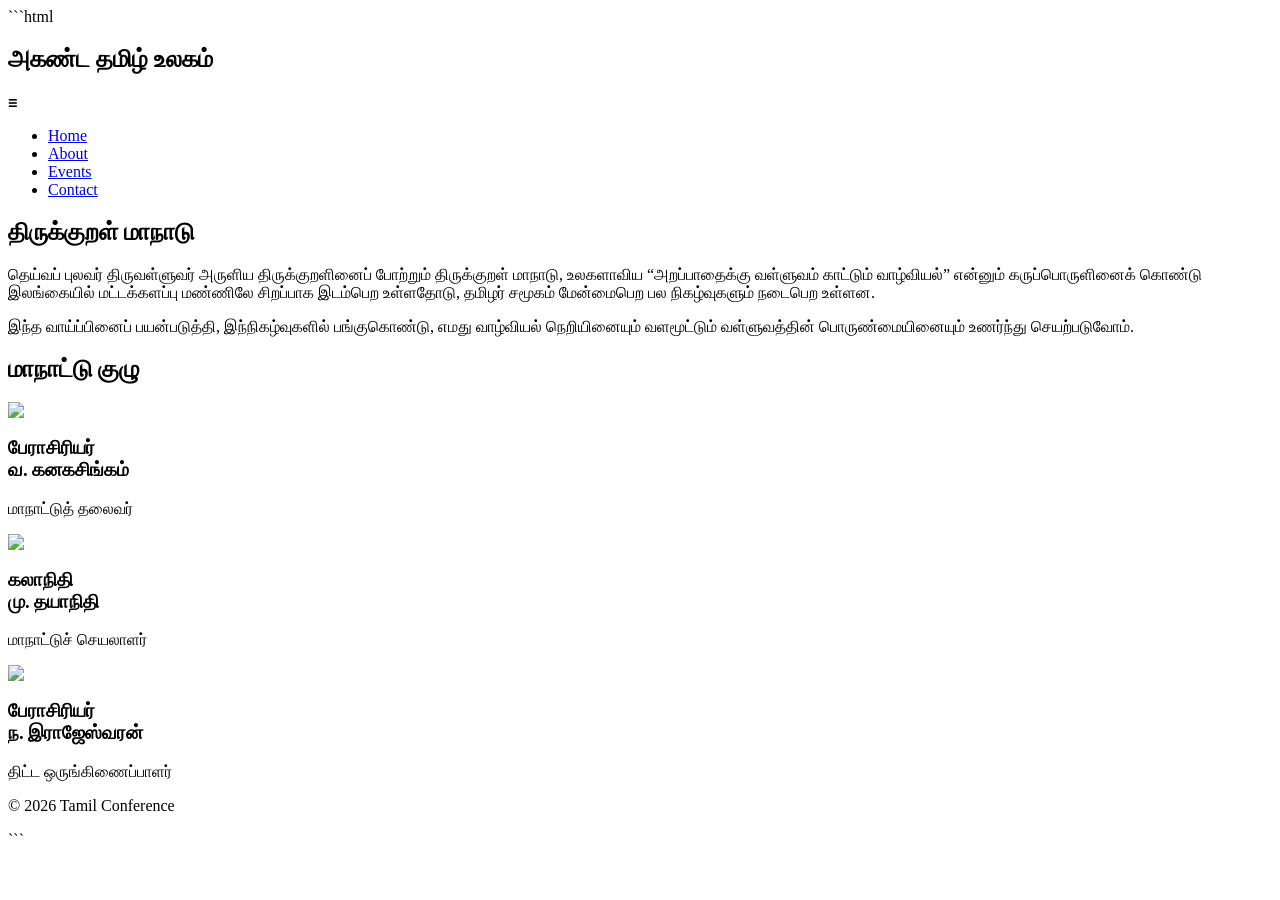
==== about.html @ cc30d32f "Add files via upload" ====
```html
<!DOCTYPE html>
<html lang="ta">
<head>
<meta charset="UTF-8">
<meta name="viewport" content="width=device-width, initial-scale=1.0">

<title>About - திருக்குறள் மாநாடு</title>

<link href="https://fonts.googleapis.com/css2?family=Hind+Madurai:wght@400;600&display=swap" rel="stylesheet">
<link rel="stylesheet" href="css/about.css">

</head>

<body>

<!-- NAVBAR -->
<nav class="navbar">
  <div class="container">
    <h2 class="logo">அகண்ட தமிழ் உலகம்</h2>

    <div class="menu-toggle" onclick="toggleMenu()">☰</div>

    <ul class="nav" id="navMenu">
      <li><a href="index.html">Home</a></li>
      <li><a href="#" class="active">About</a></li>
      <li><a href="events.html">Events</a></li>
      <li><a href="contact.html">Contact</a></li>
    </ul>
  </div>
</nav>

<!-- ABOUT SECTION -->
<section class="about">

  <div class="about-box">

    <h1>திருக்குறள் மாநாடு</h1>

    <p>
    தெய்வப் புலவர் திருவள்ளுவர் அருளிய திருக்குறளினைப் போற்றும் திருக்குறள் மாநாடு,
    உலகளாவிய “அறப்பாதைக்கு வள்ளுவம் காட்டும் வாழ்வியல்” என்னும் கருப்பொருளினைக் கொண்டு 
    இலங்கையில் மட்டக்களப்பு மண்ணிலே சிறப்பாக இடம்பெற உள்ளதோடு, தமிழர் சமூகம் 
    மேன்மைபெற பல நிகழ்வுகளும் நடைபெற உள்ளன.
    </p>

    <p>
    இந்த வாய்ப்பினைப் பயன்படுத்தி, இந்நிகழ்வுகளில் பங்குகொண்டு, எமது வாழ்வியல் 
    நெறியினையும் வளமூட்டும் வள்ளுவத்தின் பொருண்மையினையும் உணர்ந்து செயற்படுவோம்.
    </p>

  </div>

</section>

<!-- TEAM SECTION -->
<section class="team">

  <h2>மாநாட்டு குழு</h2>

  <div class="team-container">

    <!-- PERSON 1 -->
    <div class="member">
      <img src="assets/person1.jpg">
      <h3>பேராசிரியர் <br> வ. கனகசிங்கம்</h3>
      <p>மாநாட்டுத் தலைவர்</p>
    </div>

    <!-- PERSON 2 -->
    <div class="member">
      <img src="assets/person2.jpg">
      <h3>கலாநிதி <br> மு. தயாநிதி</h3>
      <p>மாநாட்டுச் செயலாளர்</p>
    </div>

    <!-- PERSON 3 -->
    <div class="member">
      <img src="assets/person3.jpg">
      <h3>பேராசிரியர் <br> ந. இராஜேஸ்வரன்</h3>
      <p>திட்ட ஒருங்கிணைப்பாளர்</p>
    </div>



  </div>

</section>

<footer>
  <p>© 2026 Tamil Conference</p>
</footer>

<script>
function toggleMenu() {
  document.getElementById("navMenu").classList.toggle("active");
}
</script>

</body>
</html>
```
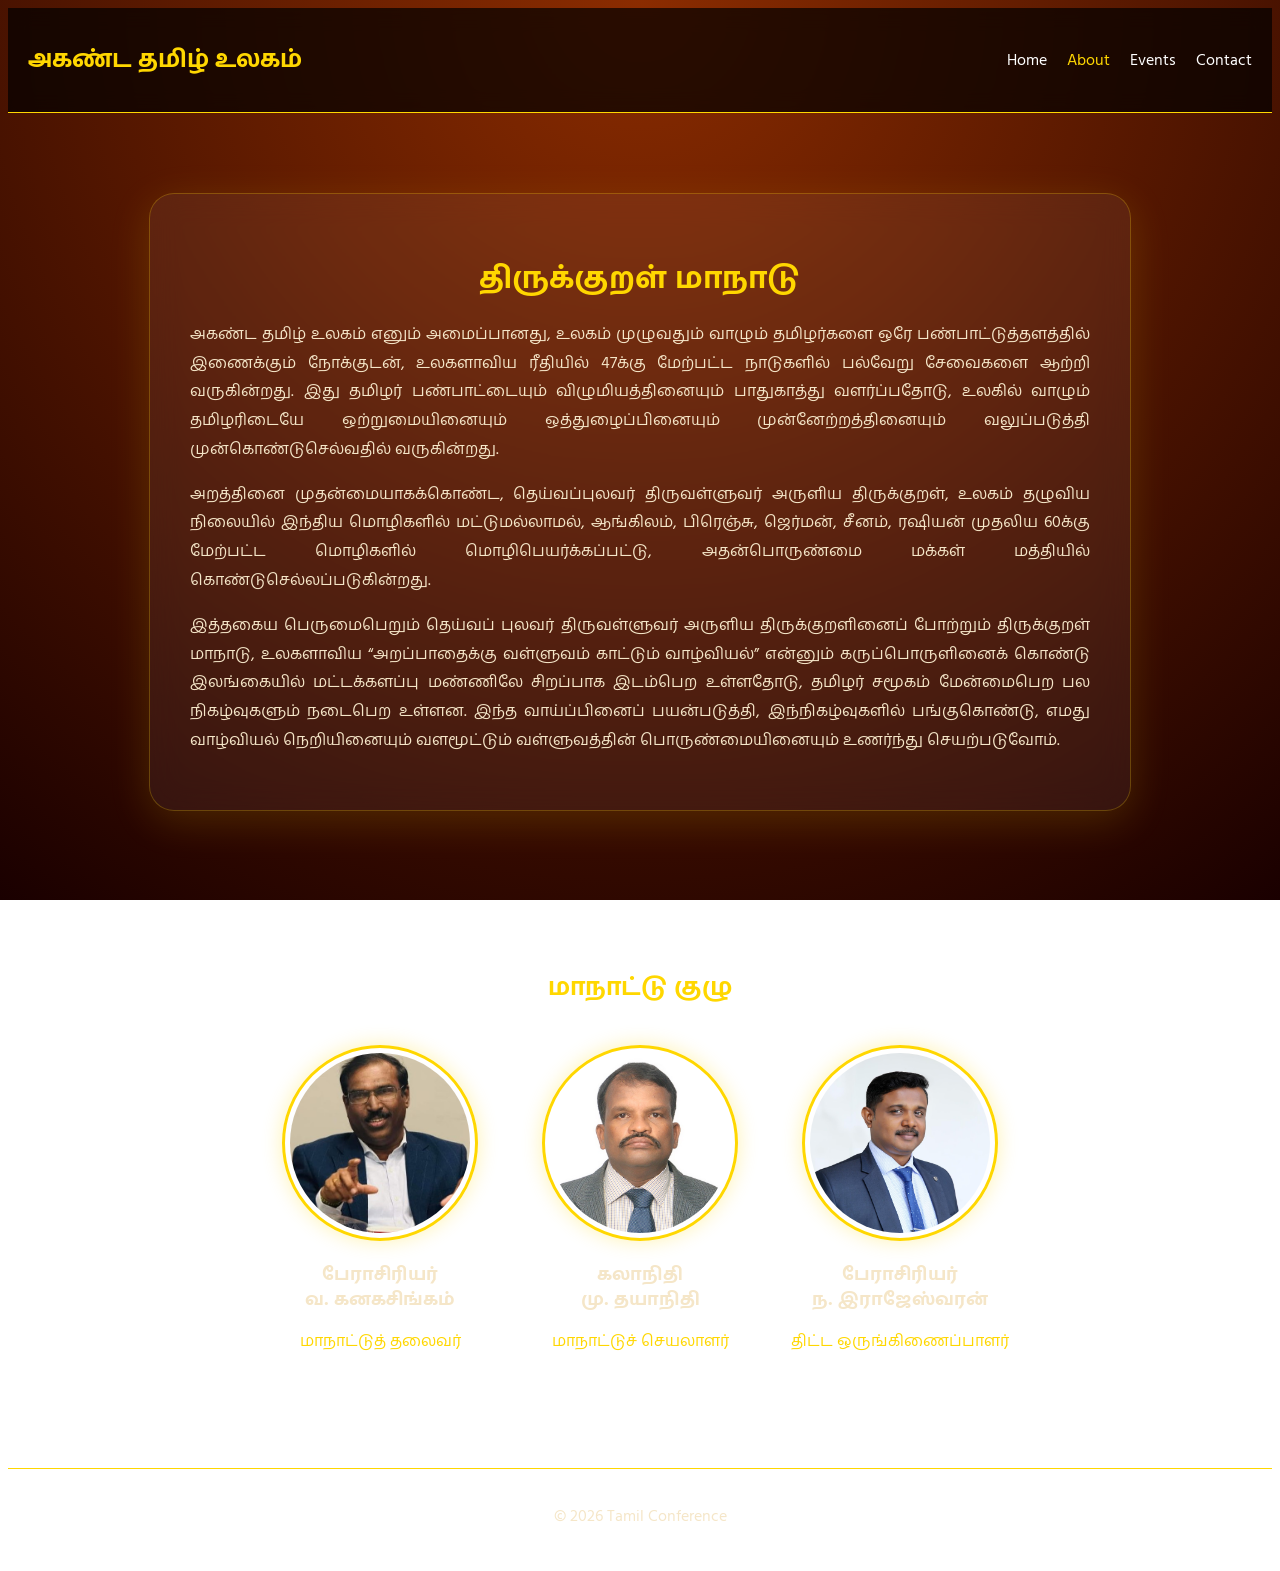
==== commit 77c71a4b: "Update about.html" ====
--- a/about.html
+++ b/about.html
@@ -1,4 +1,3 @@
-```html
 <!DOCTYPE html>
 <html lang="ta">
 <head>
@@ -37,17 +36,22 @@
 
     <h1>திருக்குறள் மாநாடு</h1>
 
-    <p>
-    தெய்வப் புலவர் திருவள்ளுவர் அருளிய திருக்குறளினைப் போற்றும் திருக்குறள் மாநாடு,
-    உலகளாவிய “அறப்பாதைக்கு வள்ளுவம் காட்டும் வாழ்வியல்” என்னும் கருப்பொருளினைக் கொண்டு 
-    இலங்கையில் மட்டக்களப்பு மண்ணிலே சிறப்பாக இடம்பெற உள்ளதோடு, தமிழர் சமூகம் 
-    மேன்மைபெற பல நிகழ்வுகளும் நடைபெற உள்ளன.
+<p>
+  அகண்ட தமிழ் உலகம் எனும் அமைப்பானது, உலகம் முழுவதும் வாழும் தமிழர்களை ஒரே பண்பாட்டுத்தளத்தில் இணைக்கும் நோக்குடன், உலகளாவிய ரீதியில் 47க்கு மேற்பட்ட நாடுகளில் பல்வேறு சேவைகளை ஆற்றி வருகின்றது. இது தமிழர் பண்பாட்டையும் விழுமியத்தினையும் பாதுகாத்து வளர்ப்பதோடு, உலகில் வாழும் தமிழரிடையே ஒற்றுமையினையும் ஒத்துழைப்பினையும் முன்னேற்றத்தினையும் வலுப்படுத்தி முன்கொண்டுசெல்வதில் வருகின்றது. 
+
     </p>
 
     <p>
-    இந்த வாய்ப்பினைப் பயன்படுத்தி, இந்நிகழ்வுகளில் பங்குகொண்டு, எமது வாழ்வியல் 
-    நெறியினையும் வளமூட்டும் வள்ளுவத்தின் பொருண்மையினையும் உணர்ந்து செயற்படுவோம்.
+    அறத்தினை முதன்மையாகக்கொண்ட, தெய்வப்புலவர் திருவள்ளுவர் அருளிய திருக்குறள், உலகம் தழுவிய நிலையில் இந்திய மொழிகளில் மட்டுமல்லாமல், ஆங்கிலம், பிரெஞ்சு, ஜெர்மன், 
+    சீனம், ரஷியன் முதலிய 60க்கு மேற்பட்ட மொழிகளில் மொழிபெயர்க்கப்பட்டு, அதன்பொருண்மை மக்கள் மத்தியில் கொண்டுசெல்லப்படுகின்றது. 
     </p>
+
+    <p>
+    இத்தகைய பெருமைபெறும் தெய்வப் புலவர்  திருவள்ளுவர் அருளிய திருக்குறளினைப் போற்றும் திருக்குறள் மாநாடு, உலகளாவிய  “அறப்பாதைக்கு வள்ளுவம் காட்டும் வாழ்வியல்” என்னும் கருப்பொருளினைக் கொண்டு இலங்கையில் மட்டக்களப்பு மண்ணிலே சிறப்பாக இடம்பெற உள்ளதோடு, தமிழர் சமூகம் 
+    மேன்மைபெற பல நிகழ்வுகளும் நடைபெற உள்ளன. இந்த வாய்ப்பினைப் பயன்படுத்தி, இந்நிகழ்வுகளில் பங்குகொண்டு, எமது வாழ்வியல் நெறியினையும் வளமூட்டும் வள்ளுவத்தின் 
+    பொருண்மையினையும் உணர்ந்து செயற்படுவோம். 
+    </p>
+
 
   </div>
 
@@ -99,4 +103,3 @@
 
 </body>
 </html>
-```
--- a/css/about.css
+++ b/css/about.css
@@ -0,0 +1,216 @@
+```css
+* {
+  margin: 0;
+  padding: 0;
+  box-sizing: border-box;
+}
+
+/* 🔥 BODY ULTRA BACKGROUND */
+body {
+  font-family: 'Hind Madurai', sans-serif;
+
+  /* premium gradient */
+  background: radial-gradient(circle at top, #8b2c00, #1a0000);
+
+  /* depth feel */
+  background-attachment: fixed;
+
+  color: #f5e6c8;
+}
+
+/* NAVBAR */
+.navbar {
+  position: sticky;
+  top: 0;
+  z-index: 1000;
+
+  background: rgba(0,0,0,0.7);
+  backdrop-filter: blur(10px);
+  border-bottom: 1px solid gold;
+}
+
+.container {
+  display: flex;
+  justify-content: space-between;
+  padding: 15px 20px;
+  align-items: center;
+}
+
+.logo {
+  color: gold;
+}
+
+/* NAV */
+.nav {
+  display: flex;
+  list-style: none;
+  gap: 20px;
+}
+
+.nav a {
+  color: white;
+  text-decoration: none;
+  position: relative;
+  transition: 0.3s;
+}
+
+/* underline animation */
+.nav a::after {
+  content: "";
+  position: absolute;
+  width: 0%;
+  height: 2px;
+  background: gold;
+  left: 0;
+  bottom: -5px;
+  transition: 0.3s;
+}
+
+.nav a:hover::after {
+  width: 100%;
+}
+
+.nav a.active,
+.nav a:hover {
+  color: gold;
+}
+
+.menu-toggle {
+  display: none;
+  color: white;
+  font-size: 24px;
+}
+
+/* ABOUT */
+.about {
+  padding: 80px 20px;
+}
+
+/* 🔥 GLASS BOX ULTRA */
+.about-box {
+  max-width: 900px;
+  margin: auto;
+
+  background: rgba(255,255,255,0.06);
+  backdrop-filter: blur(15px);
+
+  padding: 40px;
+  border-radius: 25px;
+
+  border: 1px solid rgba(255,215,0,0.25);
+
+  /* glow shadow */
+  box-shadow: 0 10px 40px rgba(255,215,0,0.15);
+
+  animation: fadeUp 1s ease;
+}
+
+.about-box h1 {
+  text-align: center;
+  color: gold;
+  margin-bottom: 20px;
+  font-size: 30px;
+}
+
+.about-box p {
+  line-height: 1.8;
+  margin-bottom: 15px;
+  text-align: justify;
+}
+
+/* TEAM */
+.team {
+  padding: 60px 20px;
+  text-align: center;
+}
+
+.team h2 {
+  color: gold;
+  margin-bottom: 40px;
+}
+
+/* GRID */
+.team-container {
+  display: flex;
+  justify-content: center;
+  gap: 40px;
+  flex-wrap: wrap;
+}
+
+/* MEMBER CARD */
+.member {
+  width: 220px;
+  text-align: center;
+  transition: 0.4s;
+}
+
+/* IMAGE */
+.member img {
+  width: 180px;
+  height: 180px;
+  border-radius: 50%;
+  object-fit: cover;
+
+  border: 3px solid gold;
+  padding: 5px;
+
+  /* glow */
+  box-shadow: 0 0 20px rgba(255,215,0,0.3);
+}
+
+/* TEXT */
+.member h3 {
+  margin-top: 15px;
+  font-size: 18px;
+}
+
+.member p {
+  color: gold;
+  margin-top: 5px;
+}
+
+/* 🔥 HOVER EFFECT */
+.member:hover {
+  transform: translateY(-12px) scale(1.05);
+}
+
+/* FOOTER */
+footer {
+  text-align: center;
+  padding: 20px;
+  border-top: 1px solid gold;
+  margin-top: 40px;
+}
+
+/* ANIMATION */
+@keyframes fadeUp {
+  from {
+    transform: translateY(40px);
+    opacity: 0;
+  }
+  to {
+    transform: translateY(0);
+    opacity: 1;
+  }
+}
+
+/* MOBILE */
+@media(max-width:768px){
+
+  .nav {
+    display: none;
+    flex-direction: column;
+    background: black;
+    width: 100%;
+    text-align: center;
+  }
+
+  .nav.active {
+    display: flex;
+  }
+
+  .menu-toggle {
+    display: block;
+  }
+}
+```
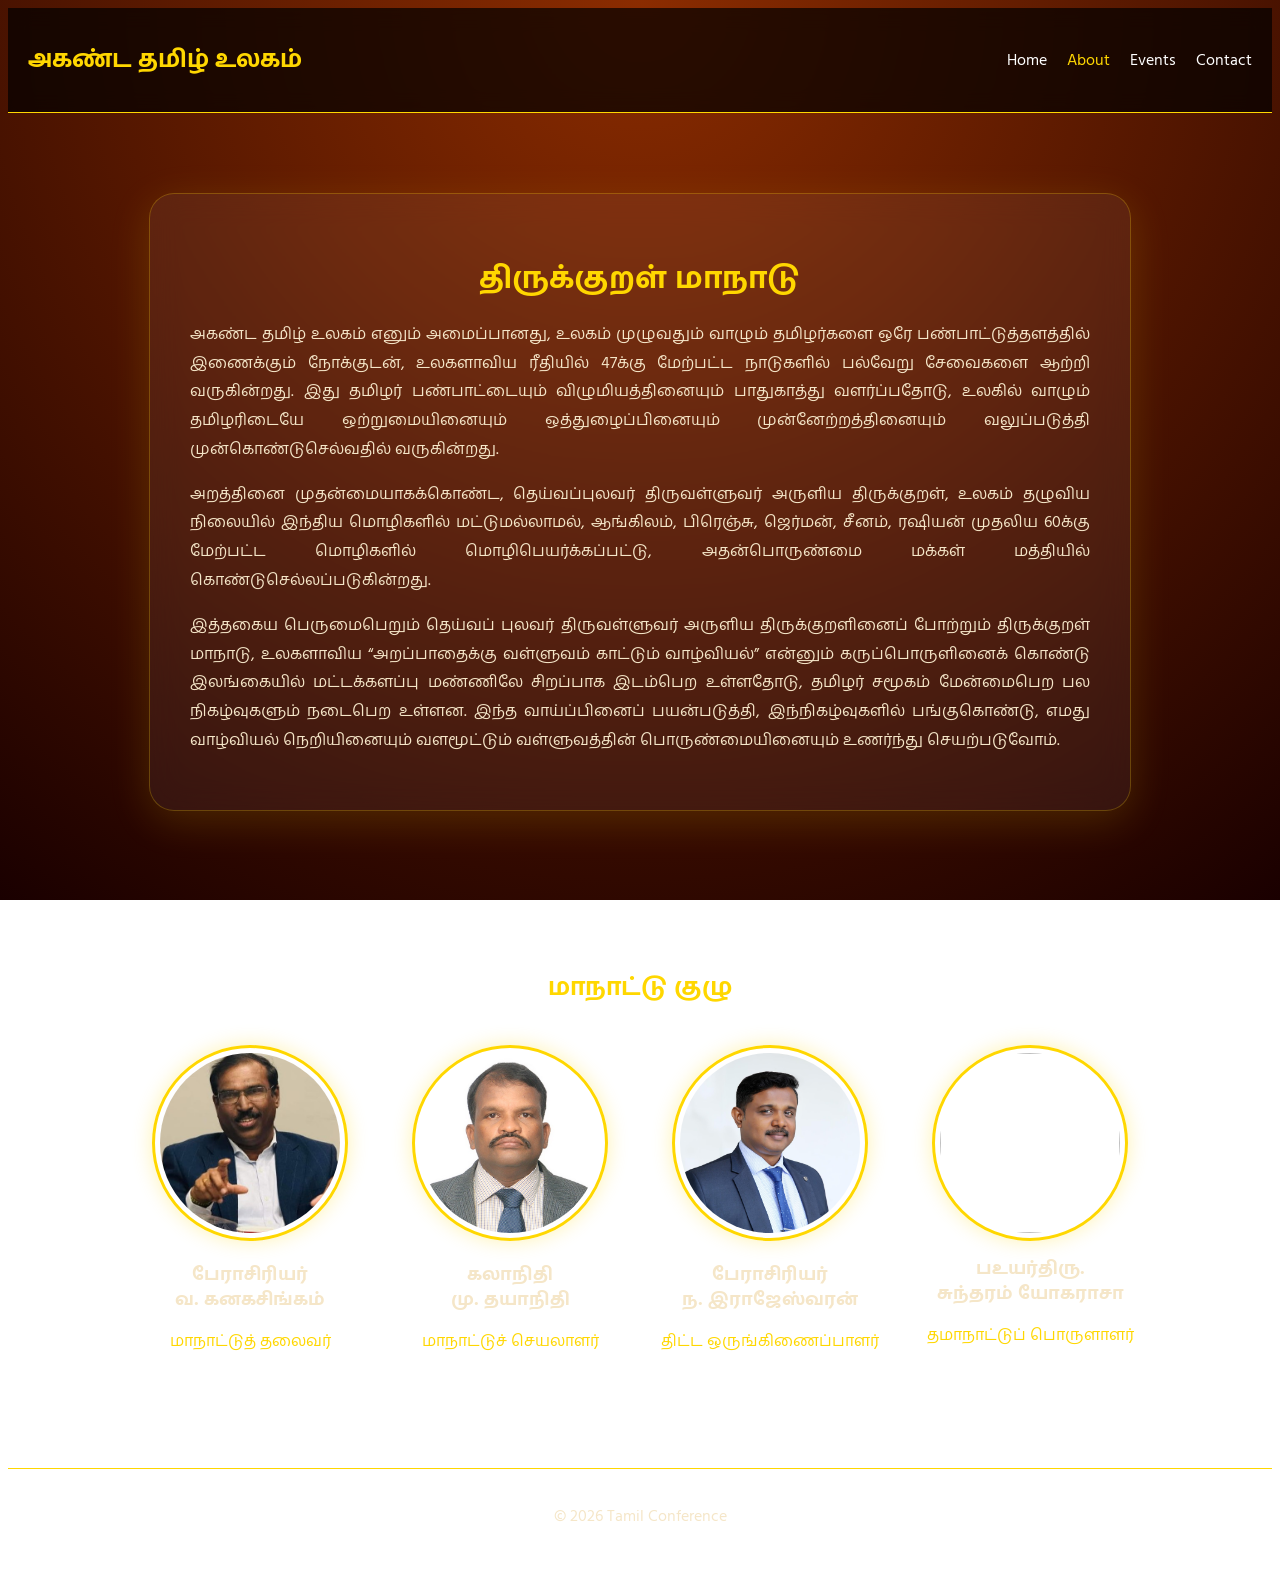
==== commit f66ed643: "Update about.html" ====
--- a/about.html
+++ b/about.html
@@ -85,7 +85,12 @@
       <p>திட்ட ஒருங்கிணைப்பாளர்</p>
     </div>
 
-
+   <!-- PERSON 4 -->
+    <div class="member">
+      <img src="assets/person4.jpg">
+      <h3>பஉயர்திரு. <br> சுந்தரம் யோகராசா</h3>
+      <p>தமாநாட்டுப் பொருளாளர் </p>
+    </div>
 
   </div>
 
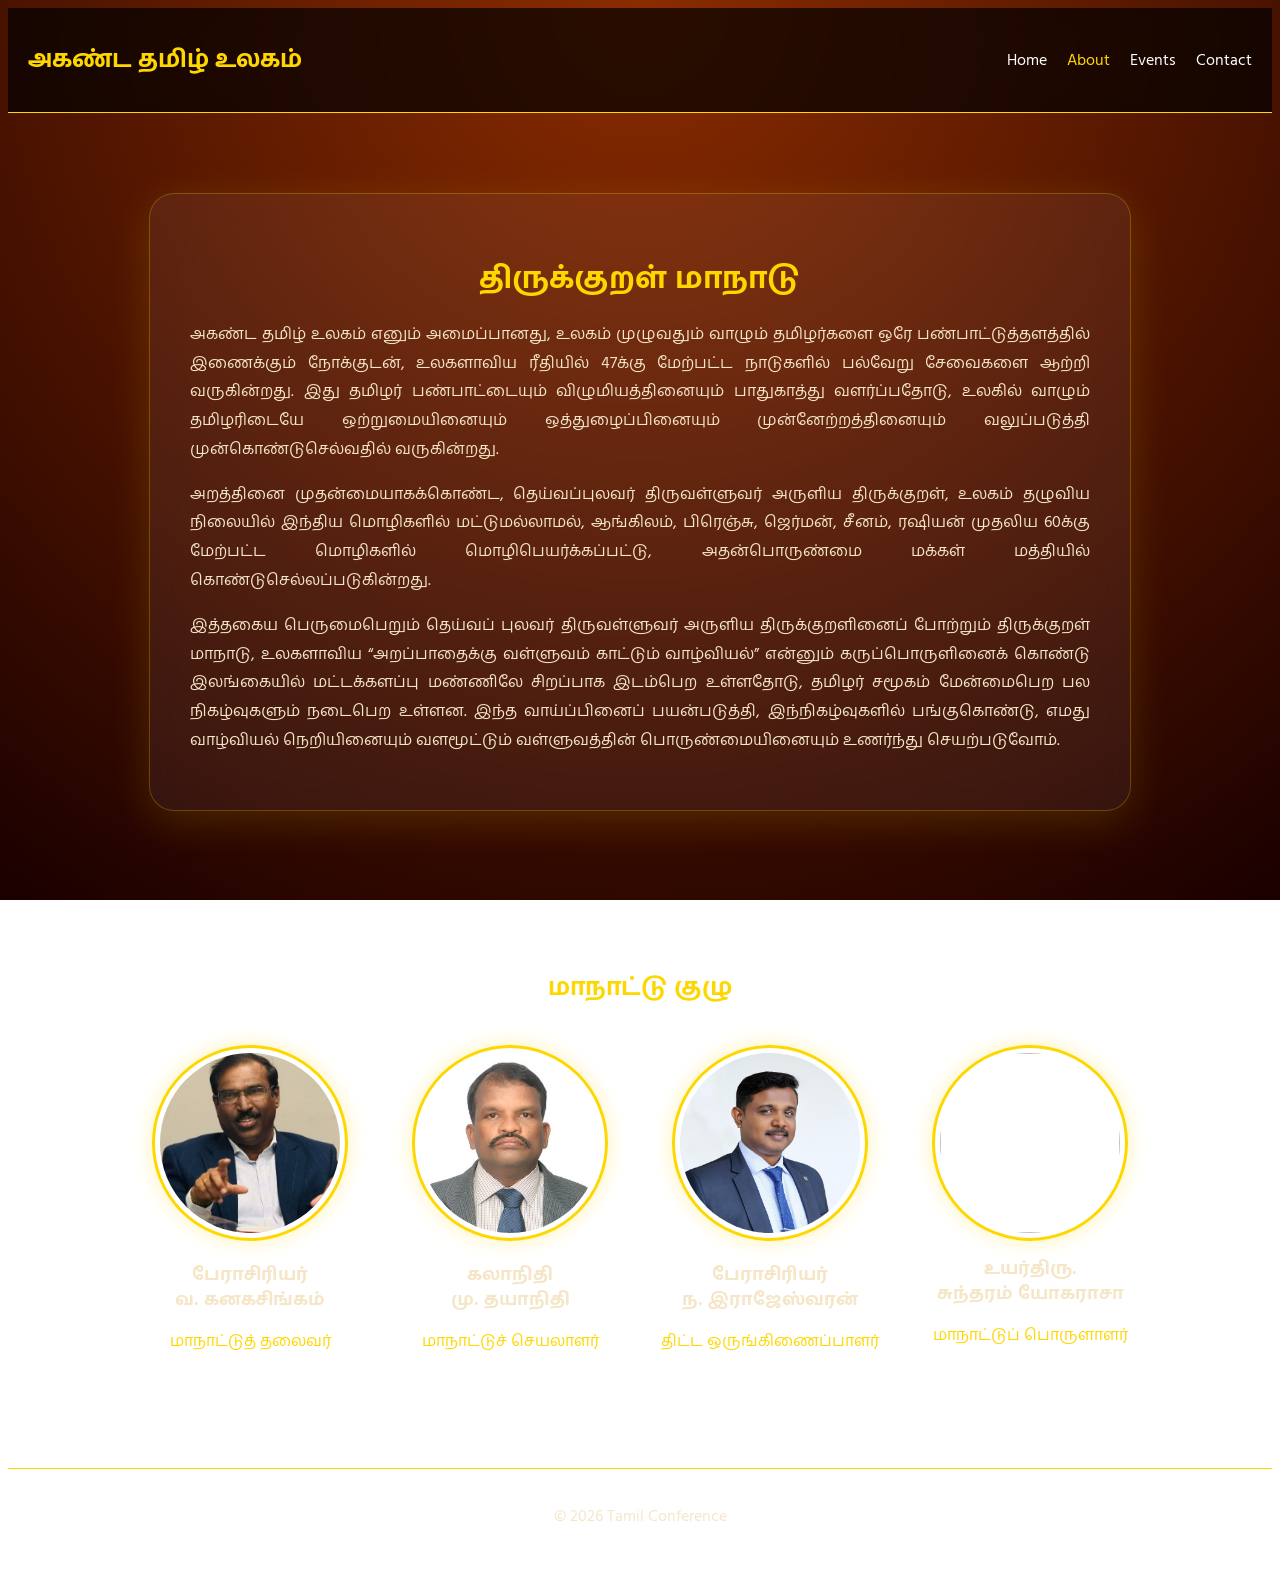
==== commit 1c1f179b: "Update about.html" ====
--- a/about.html
+++ b/about.html
@@ -88,8 +88,8 @@
    <!-- PERSON 4 -->
     <div class="member">
       <img src="assets/person4.jpg">
-      <h3>பஉயர்திரு. <br> சுந்தரம் யோகராசா</h3>
-      <p>தமாநாட்டுப் பொருளாளர் </p>
+      <h3>உயர்திரு. <br> சுந்தரம் யோகராசா</h3>
+      <p>மாநாட்டுப் பொருளாளர் </p>
     </div>
 
   </div>
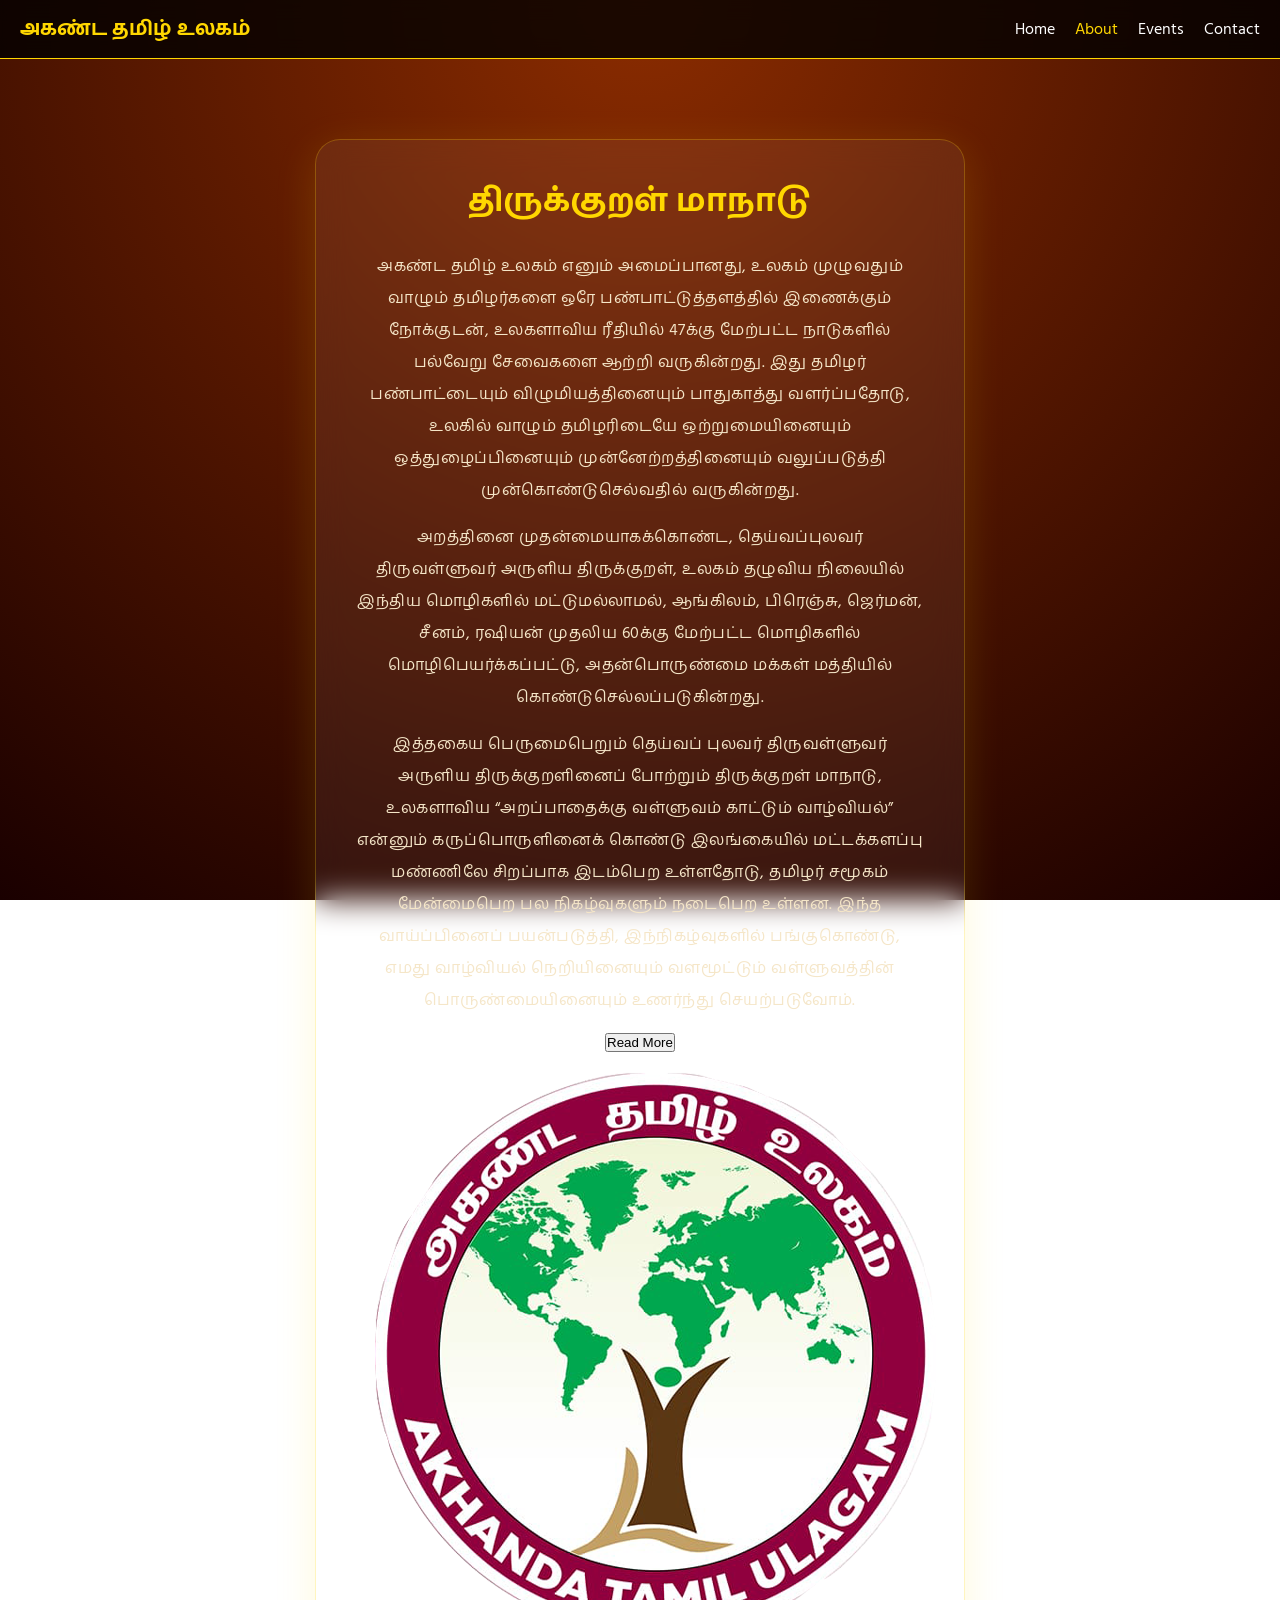
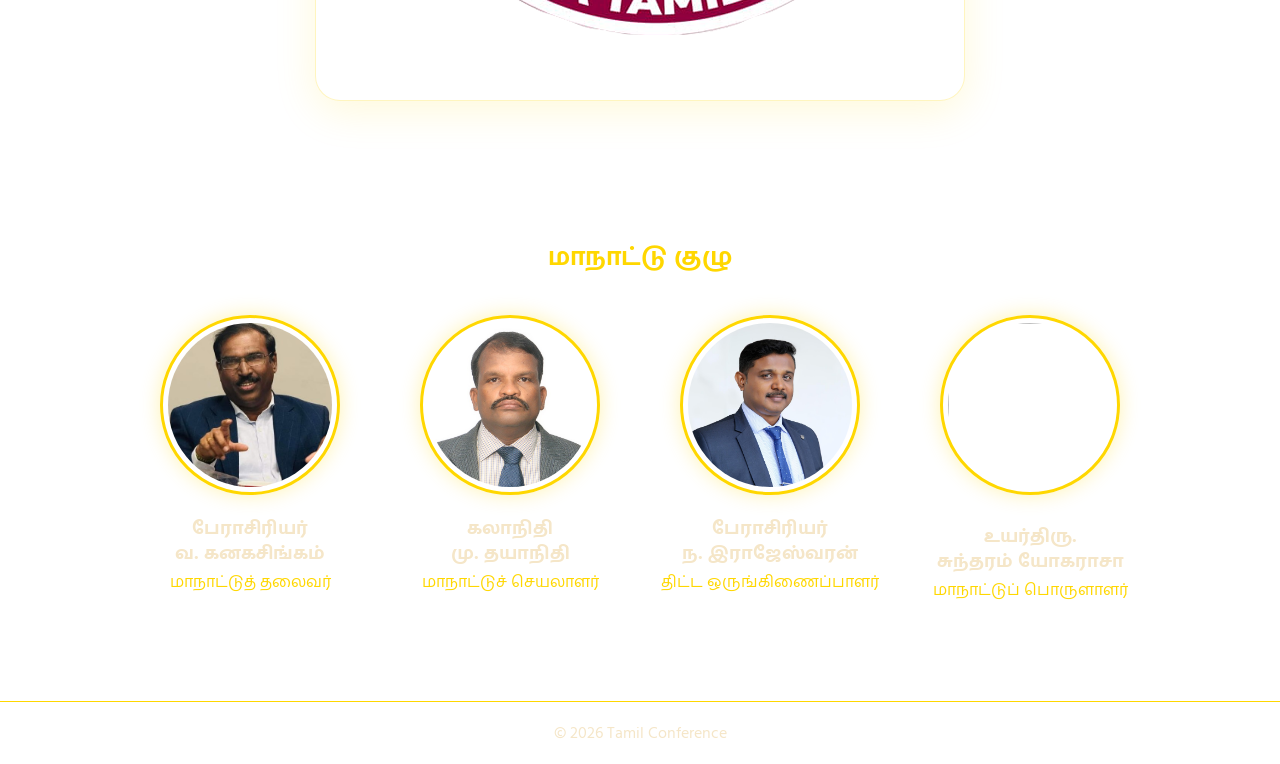
==== commit 96d963a6: "Update about.html" ====
--- a/about.html
+++ b/about.html
@@ -29,67 +29,76 @@
   </div>
 </nav>
 
-<!-- ABOUT SECTION -->
+<!-- ABOUT -->
 <section class="about">
-
   <div class="about-box">
 
-    <h1>திருக்குறள் மாநாடு</h1>
+    <div class="about-flex">
 
-<p>
+      <!-- TEXT -->
+      <div class="about-text">
+        <h1>திருக்குறள் மாநாடு</h1>
+
+        <p>
   அகண்ட தமிழ் உலகம் எனும் அமைப்பானது, உலகம் முழுவதும் வாழும் தமிழர்களை ஒரே பண்பாட்டுத்தளத்தில் இணைக்கும் நோக்குடன், உலகளாவிய ரீதியில் 47க்கு மேற்பட்ட நாடுகளில் பல்வேறு சேவைகளை ஆற்றி வருகின்றது. இது தமிழர் பண்பாட்டையும் விழுமியத்தினையும் பாதுகாத்து வளர்ப்பதோடு, உலகில் வாழும் தமிழரிடையே ஒற்றுமையினையும் ஒத்துழைப்பினையும் முன்னேற்றத்தினையும் வலுப்படுத்தி முன்கொண்டுசெல்வதில் வருகின்றது. 
+        </p>
 
-    </p>
+        <div id="moreText">
+          <p>
+   அறத்தினை முதன்மையாகக்கொண்ட, தெய்வப்புலவர் திருவள்ளுவர் அருளிய திருக்குறள், உலகம் தழுவிய நிலையில் இந்திய மொழிகளில் மட்டுமல்லாமல், ஆங்கிலம், பிரெஞ்சு, ஜெர்மன், 
+    சீனம், ரஷியன் முதலிய 60க்கு மேற்பட்ட மொழிகளில் மொழிபெயர்க்கப்பட்டு, அதன்பொருண்மை மக்கள் மத்தியில் கொண்டுசெல்லப்படுகின்றது.           </p>
 
-    <p>
-    அறத்தினை முதன்மையாகக்கொண்ட, தெய்வப்புலவர் திருவள்ளுவர் அருளிய திருக்குறள், உலகம் தழுவிய நிலையில் இந்திய மொழிகளில் மட்டுமல்லாமல், ஆங்கிலம், பிரெஞ்சு, ஜெர்மன், 
-    சீனம், ரஷியன் முதலிய 60க்கு மேற்பட்ட மொழிகளில் மொழிபெயர்க்கப்பட்டு, அதன்பொருண்மை மக்கள் மத்தியில் கொண்டுசெல்லப்படுகின்றது. 
-    </p>
-
-    <p>
+          <p>
     இத்தகைய பெருமைபெறும் தெய்வப் புலவர்  திருவள்ளுவர் அருளிய திருக்குறளினைப் போற்றும் திருக்குறள் மாநாடு, உலகளாவிய  “அறப்பாதைக்கு வள்ளுவம் காட்டும் வாழ்வியல்” என்னும் கருப்பொருளினைக் கொண்டு இலங்கையில் மட்டக்களப்பு மண்ணிலே சிறப்பாக இடம்பெற உள்ளதோடு, தமிழர் சமூகம் 
     மேன்மைபெற பல நிகழ்வுகளும் நடைபெற உள்ளன. இந்த வாய்ப்பினைப் பயன்படுத்தி, இந்நிகழ்வுகளில் பங்குகொண்டு, எமது வாழ்வியல் நெறியினையும் வளமூட்டும் வள்ளுவத்தின் 
-    பொருண்மையினையும் உணர்ந்து செயற்படுவோம். 
-    </p>
+    பொருண்மையினையும் உணர்ந்து செயற்படுவோம்.           </p>
 
+    
+        </div>
+
+        <button class="read-btn" onclick="toggleText()">Read More</button>
+
+      </div>
+
+      <!-- IMAGE -->
+      <div class="about-img">
+        <img src="assets/logo.png" alt="">
+      </div>
+
+    </div>
 
   </div>
-
 </section>
 
-<!-- TEAM SECTION -->
+<!-- TEAM -->
 <section class="team">
 
   <h2>மாநாட்டு குழு</h2>
 
   <div class="team-container">
 
-    <!-- PERSON 1 -->
     <div class="member">
       <img src="assets/person1.jpg">
       <h3>பேராசிரியர் <br> வ. கனகசிங்கம்</h3>
       <p>மாநாட்டுத் தலைவர்</p>
     </div>
 
-    <!-- PERSON 2 -->
     <div class="member">
       <img src="assets/person2.jpg">
       <h3>கலாநிதி <br> மு. தயாநிதி</h3>
       <p>மாநாட்டுச் செயலாளர்</p>
     </div>
 
-    <!-- PERSON 3 -->
     <div class="member">
       <img src="assets/person3.jpg">
       <h3>பேராசிரியர் <br> ந. இராஜேஸ்வரன்</h3>
       <p>திட்ட ஒருங்கிணைப்பாளர்</p>
     </div>
 
-   <!-- PERSON 4 -->
     <div class="member">
       <img src="assets/person4.jpg">
       <h3>உயர்திரு. <br> சுந்தரம் யோகராசா</h3>
-      <p>மாநாட்டுப் பொருளாளர் </p>
+      <p>மாநாட்டுப் பொருளாளர்</p>
     </div>
 
   </div>
@@ -104,7 +113,21 @@
 function toggleMenu() {
   document.getElementById("navMenu").classList.toggle("active");
 }
+
+function toggleText(){
+  let moreText = document.getElementById("moreText");
+  let btn = document.querySelector(".read-btn");
+
+  if(moreText.style.display === "block"){
+    moreText.style.display = "none";
+    btn.innerText = "Read More";
+  } else {
+    moreText.style.display = "block";
+    btn.innerText = "Show Less";
+  }
+}
 </script>
 
 </body>
 </html>
+
--- a/css/about.css
+++ b/css/about.css
@@ -1,20 +1,15 @@
-```css
+/* RESET */
 * {
   margin: 0;
   padding: 0;
   box-sizing: border-box;
 }
 
-/* 🔥 BODY ULTRA BACKGROUND */
+/* BODY */
 body {
   font-family: 'Hind Madurai', sans-serif;
-
-  /* premium gradient */
   background: radial-gradient(circle at top, #8b2c00, #1a0000);
-
-  /* depth feel */
   background-attachment: fixed;
-
   color: #f5e6c8;
 }
 
@@ -24,7 +19,7 @@
   top: 0;
   z-index: 1000;
 
-  background: rgba(0,0,0,0.7);
+  background: rgba(0,0,0,0.8);
   backdrop-filter: blur(10px);
   border-bottom: 1px solid gold;
 }
@@ -38,6 +33,8 @@
 
 .logo {
   color: gold;
+  font-size: 20px;
+  font-weight: bold;
 }
 
 /* NAV */
@@ -75,20 +72,22 @@
   color: gold;
 }
 
+/* MOBILE MENU */
 .menu-toggle {
   display: none;
   color: white;
   font-size: 24px;
-}
-
-/* ABOUT */
+  cursor: pointer;
+}
+
+/* ABOUT SECTION */
 .about {
   padding: 80px 20px;
 }
 
-/* 🔥 GLASS BOX ULTRA */
+/* GLASS BOX */
 .about-box {
-  max-width: 900px;
+  max-width: 650px;              /* 🔥 FIX width */
   margin: auto;
 
   background: rgba(255,255,255,0.06);
@@ -99,23 +98,28 @@
 
   border: 1px solid rgba(255,215,0,0.25);
 
-  /* glow shadow */
   box-shadow: 0 10px 40px rgba(255,215,0,0.15);
 
+  text-align: center;            /* 🔥 CENTER ALIGN */
   animation: fadeUp 1s ease;
 }
 
+/* TITLE */
 .about-box h1 {
   text-align: center;
   color: gold;
-  margin-bottom: 20px;
-  font-size: 30px;
-}
-
+  margin-bottom: 25px;
+  font-size: 32px;
+  line-height: 1.4;
+}
+
+/* TEXT */
 .about-box p {
-  line-height: 1.8;
+  text-align: center;            /* 🔥 MAIN FIX */
+  line-height: 2;                /* better spacing */
   margin-bottom: 15px;
-  text-align: justify;
+  font-size: 16px;
+  letter-spacing: 0.5px;
 }
 
 /* TEAM */
@@ -129,7 +133,7 @@
   margin-bottom: 40px;
 }
 
-/* GRID */
+/* TEAM GRID */
 .team-container {
   display: flex;
   justify-content: center;
@@ -154,22 +158,22 @@
   border: 3px solid gold;
   padding: 5px;
 
-  /* glow */
   box-shadow: 0 0 20px rgba(255,215,0,0.3);
 }
 
-/* TEXT */
+/* NAME */
 .member h3 {
   margin-top: 15px;
   font-size: 18px;
 }
 
+/* ROLE */
 .member p {
   color: gold;
   margin-top: 5px;
 }
 
-/* 🔥 HOVER EFFECT */
+/* HOVER */
 .member:hover {
   transform: translateY(-12px) scale(1.05);
 }
@@ -212,5 +216,19 @@
   .menu-toggle {
     display: block;
   }
-}
-```
+
+  .about-box {
+    padding: 25px;
+  }
+
+  .about-box h1 {
+    font-size: 24px;
+  }
+
+  .about-box p {
+    font-size: 15px;
+    line-height: 1.9;
+  }
+
+}
+
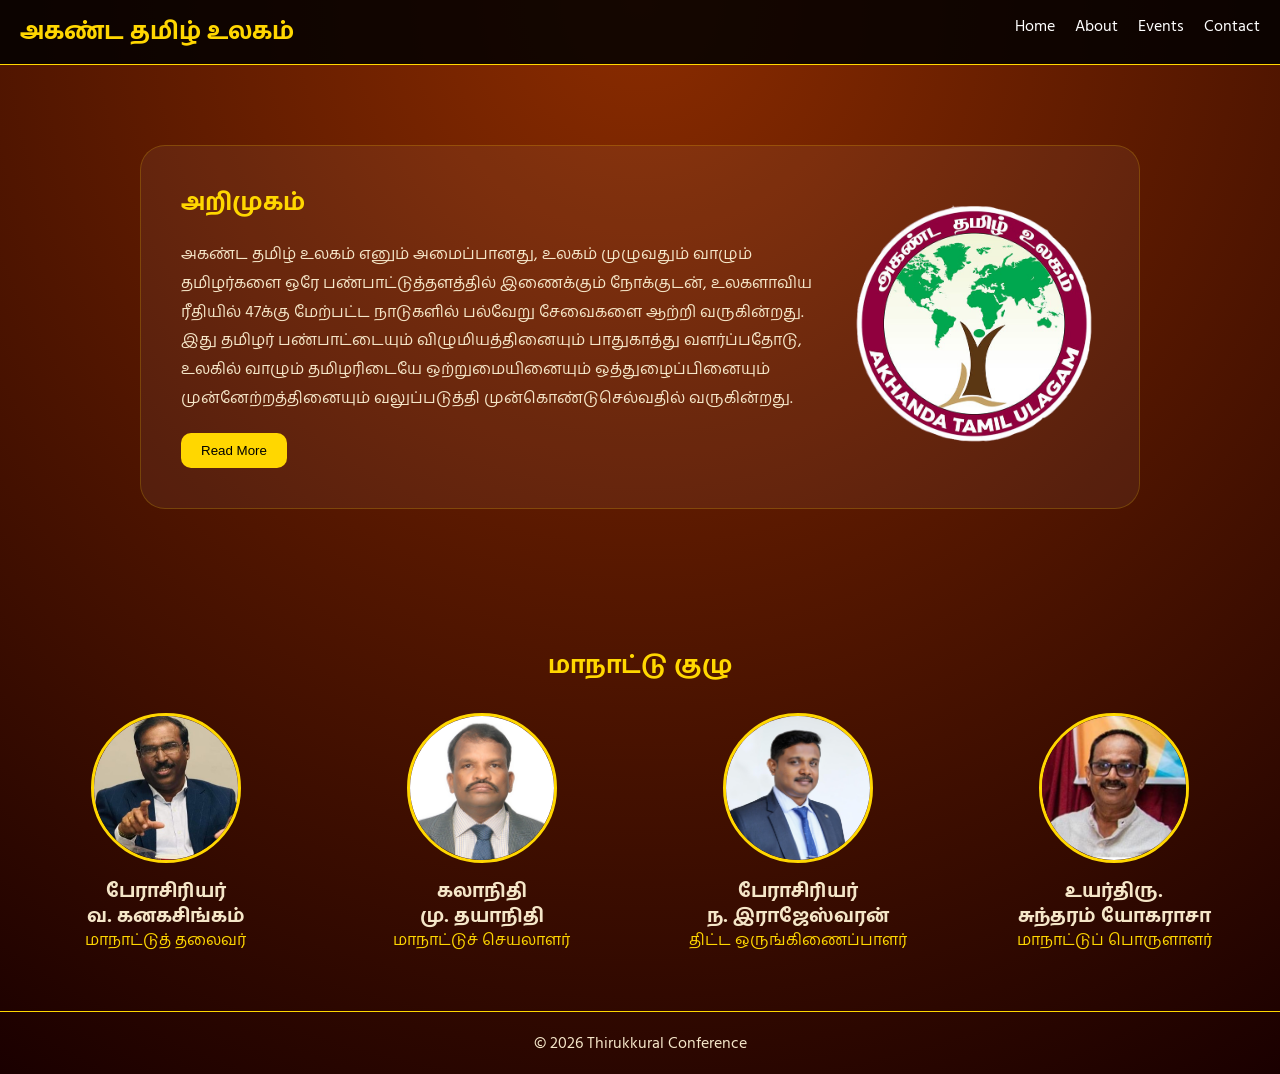
==== commit a70fed52: "Update about.html" ====
--- a/about.html
+++ b/about.html
@@ -37,7 +37,7 @@
 
       <!-- TEXT -->
       <div class="about-text">
-        <h1>திருக்குறள் மாநாடு</h1>
+        <h1>அறிமுகம்</h1>
 
         <p>
   அகண்ட தமிழ் உலகம் எனும் அமைப்பானது, உலகம் முழுவதும் வாழும் தமிழர்களை ஒரே பண்பாட்டுத்தளத்தில் இணைக்கும் நோக்குடன், உலகளாவிய ரீதியில் 47க்கு மேற்பட்ட நாடுகளில் பல்வேறு சேவைகளை ஆற்றி வருகின்றது. இது தமிழர் பண்பாட்டையும் விழுமியத்தினையும் பாதுகாத்து வளர்ப்பதோடு, உலகில் வாழும் தமிழரிடையே ஒற்றுமையினையும் ஒத்துழைப்பினையும் முன்னேற்றத்தினையும் வலுப்படுத்தி முன்கொண்டுசெல்வதில் வருகின்றது. 
@@ -96,7 +96,7 @@
     </div>
 
     <div class="member">
-      <img src="assets/person4.jpg">
+      <img src="assets/person4.jpeg">
       <h3>உயர்திரு. <br> சுந்தரம் யோகராசா</h3>
       <p>மாநாட்டுப் பொருளாளர்</p>
     </div>
@@ -106,7 +106,7 @@
 </section>
 
 <footer>
-  <p>© 2026 Tamil Conference</p>
+  <p>© 2026 Thirukkural Conference</p>
 </footer>
 
 <script>
--- a/css/about.css
+++ b/css/about.css
@@ -9,7 +9,6 @@
 body {
   font-family: 'Hind Madurai', sans-serif;
   background: radial-gradient(circle at top, #8b2c00, #1a0000);
-  background-attachment: fixed;
   color: #f5e6c8;
 }
 
@@ -17,10 +16,7 @@
 .navbar {
   position: sticky;
   top: 0;
-  z-index: 1000;
-
-  background: rgba(0,0,0,0.8);
-  backdrop-filter: blur(10px);
+  background: rgba(0,0,0,0.85);
   border-bottom: 1px solid gold;
 }
 
@@ -28,13 +24,10 @@
   display: flex;
   justify-content: space-between;
   padding: 15px 20px;
-  align-items: center;
 }
 
 .logo {
   color: gold;
-  font-size: 20px;
-  font-weight: bold;
 }
 
 /* NAV */
@@ -47,79 +40,71 @@
 .nav a {
   color: white;
   text-decoration: none;
-  position: relative;
-  transition: 0.3s;
 }
 
-/* underline animation */
-.nav a::after {
-  content: "";
-  position: absolute;
-  width: 0%;
-  height: 2px;
-  background: gold;
-  left: 0;
-  bottom: -5px;
-  transition: 0.3s;
-}
-
-.nav a:hover::after {
-  width: 100%;
-}
-
-.nav a.active,
 .nav a:hover {
   color: gold;
 }
 
-/* MOBILE MENU */
 .menu-toggle {
   display: none;
-  color: white;
-  font-size: 24px;
-  cursor: pointer;
 }
 
-/* ABOUT SECTION */
+/* ABOUT */
 .about {
   padding: 80px 20px;
 }
 
-/* GLASS BOX */
 .about-box {
-  max-width: 650px;              /* 🔥 FIX width */
+  max-width: 1000px;
   margin: auto;
+  padding: 40px;
 
-  background: rgba(255,255,255,0.06);
-  backdrop-filter: blur(15px);
-
-  padding: 40px;
+  background: rgba(255,255,255,0.05);
   border-radius: 25px;
-
-  border: 1px solid rgba(255,215,0,0.25);
-
-  box-shadow: 0 10px 40px rgba(255,215,0,0.15);
-
-  text-align: center;            /* 🔥 CENTER ALIGN */
-  animation: fadeUp 1s ease;
+  border: 1px solid rgba(255,215,0,0.2);
 }
 
-/* TITLE */
-.about-box h1 {
-  text-align: center;
-  color: gold;
-  margin-bottom: 25px;
-  font-size: 32px;
-  line-height: 1.4;
+/* FLEX */
+.about-flex {
+  display: flex;
+  align-items: center;
+  gap: 30px;
 }
 
 /* TEXT */
-.about-box p {
-  text-align: center;            /* 🔥 MAIN FIX */
-  line-height: 2;                /* better spacing */
-  margin-bottom: 15px;
-  font-size: 16px;
-  letter-spacing: 0.5px;
+.about-text h1 {
+  color: gold;
+  margin-bottom: 20px;
+}
+
+.about-text p {
+  line-height: 1.8;
+  margin-bottom: 10px;
+}
+
+#moreText {
+  display: none;
+}
+
+/* BUTTON */
+.read-btn {
+  margin-top: 10px;
+  padding: 10px 20px;
+  background: gold;
+  border: none;
+  border-radius: 10px;
+  cursor: pointer;
+}
+
+.read-btn:hover {
+  background: #ffd700;
+}
+
+/* IMAGE */
+.about-img img {
+  width: 250px;
+  border-radius: 20px;
 }
 
 /* TEAM */
@@ -130,52 +115,31 @@
 
 .team h2 {
   color: gold;
-  margin-bottom: 40px;
+  margin-bottom: 30px;
 }
 
-/* TEAM GRID */
+/* GRID */
 .team-container {
-  display: flex;
-  justify-content: center;
-  gap: 40px;
-  flex-wrap: wrap;
+  display: grid;
+  grid-template-columns: repeat(4,1fr);
+  gap: 25px;
 }
 
-/* MEMBER CARD */
-.member {
-  width: 220px;
-  text-align: center;
-  transition: 0.4s;
+/* MEMBER */
+.member img {
+  width: 150px;
+  height: 150px;
+  border-radius: 50%;
+  object-fit: cover;
+  border: 3px solid gold;
 }
 
-/* IMAGE */
-.member img {
-  width: 180px;
-  height: 180px;
-  border-radius: 50%;
-  object-fit: cover;
-
-  border: 3px solid gold;
-  padding: 5px;
-
-  box-shadow: 0 0 20px rgba(255,215,0,0.3);
+.member h3 {
+  margin-top: 10px;
 }
 
-/* NAME */
-.member h3 {
-  margin-top: 15px;
-  font-size: 18px;
-}
-
-/* ROLE */
 .member p {
   color: gold;
-  margin-top: 5px;
-}
-
-/* HOVER */
-.member:hover {
-  transform: translateY(-12px) scale(1.05);
 }
 
 /* FOOTER */
@@ -183,19 +147,6 @@
   text-align: center;
   padding: 20px;
   border-top: 1px solid gold;
-  margin-top: 40px;
-}
-
-/* ANIMATION */
-@keyframes fadeUp {
-  from {
-    transform: translateY(40px);
-    opacity: 0;
-  }
-  to {
-    transform: translateY(0);
-    opacity: 1;
-  }
 }
 
 /* MOBILE */
@@ -205,8 +156,6 @@
     display: none;
     flex-direction: column;
     background: black;
-    width: 100%;
-    text-align: center;
   }
 
   .nav.active {
@@ -217,17 +166,17 @@
     display: block;
   }
 
-  .about-box {
-    padding: 25px;
+  .about-flex {
+    flex-direction: column;
+    text-align: center;
   }
 
-  .about-box h1 {
-    font-size: 24px;
+  .about-img img {
+    width: 100%;
   }
 
-  .about-box p {
-    font-size: 15px;
-    line-height: 1.9;
+  .team-container {
+    grid-template-columns: repeat(2,1fr);
   }
 
 }
